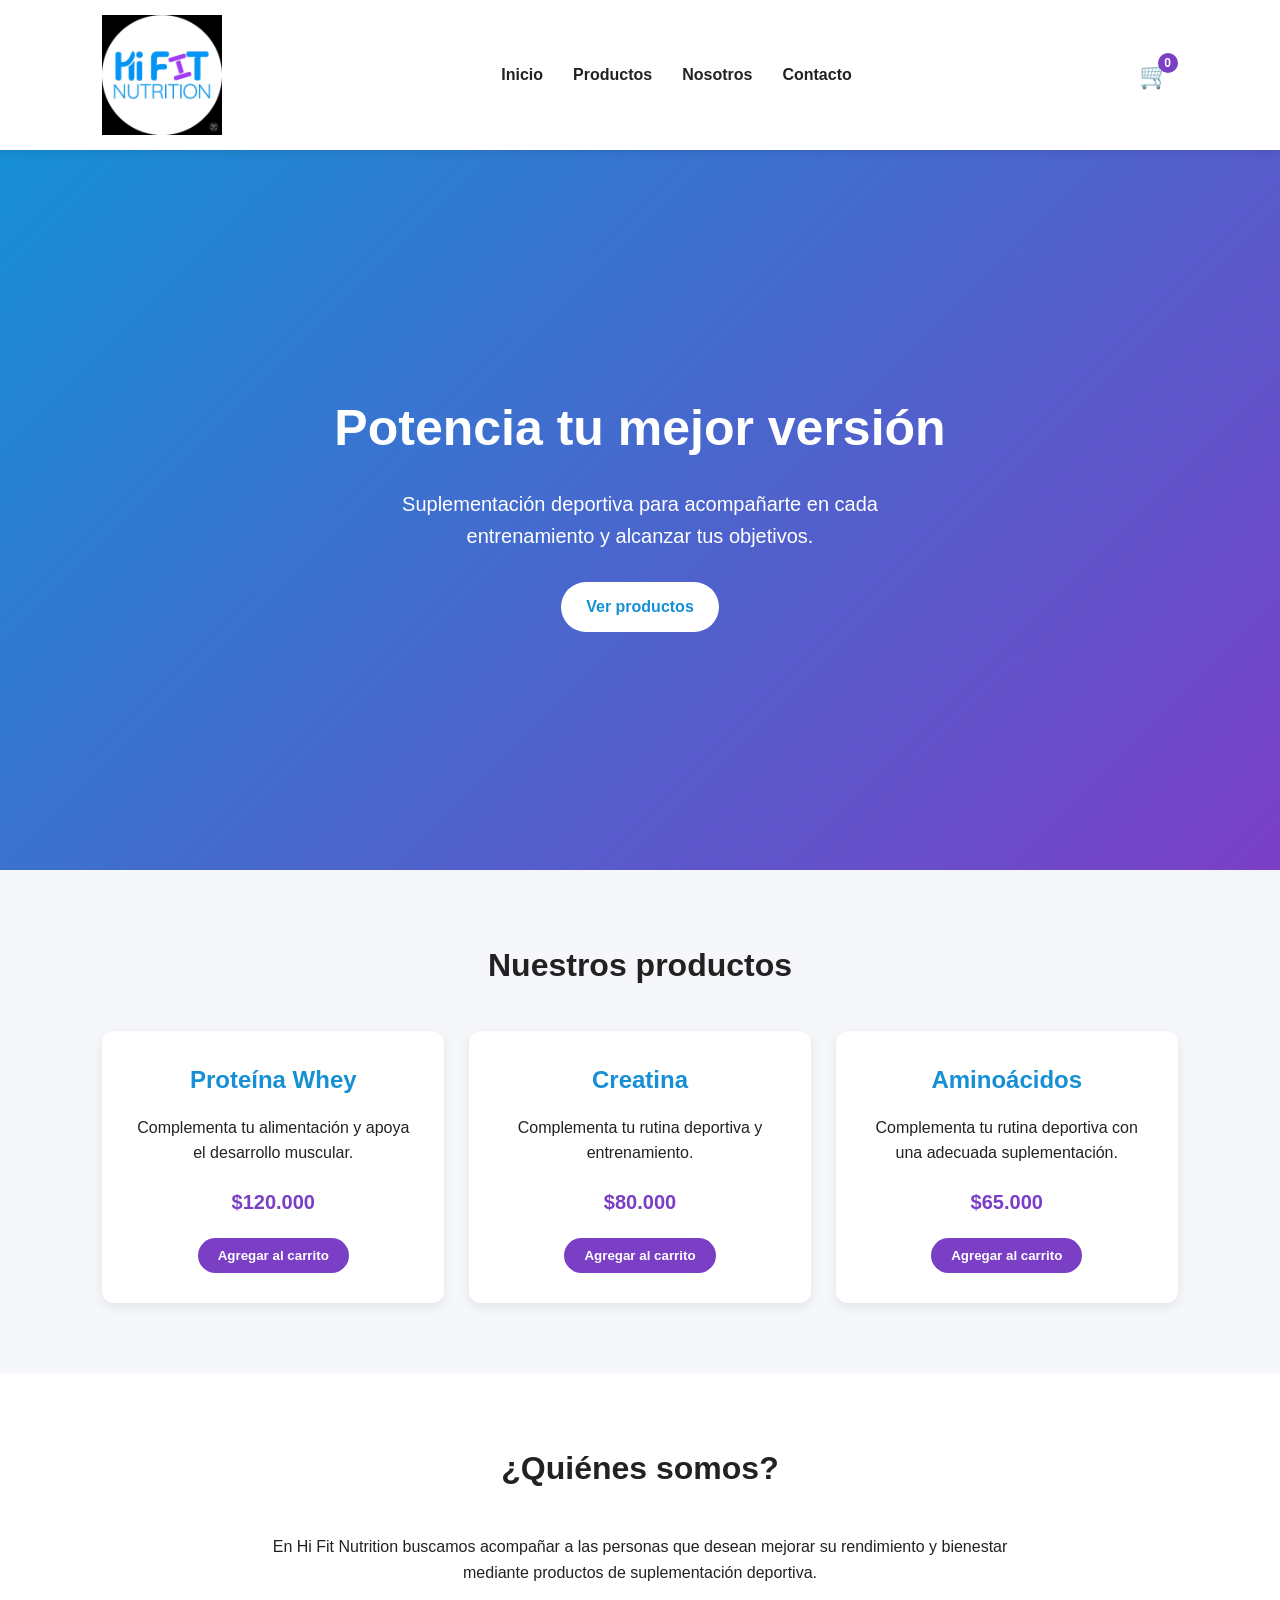
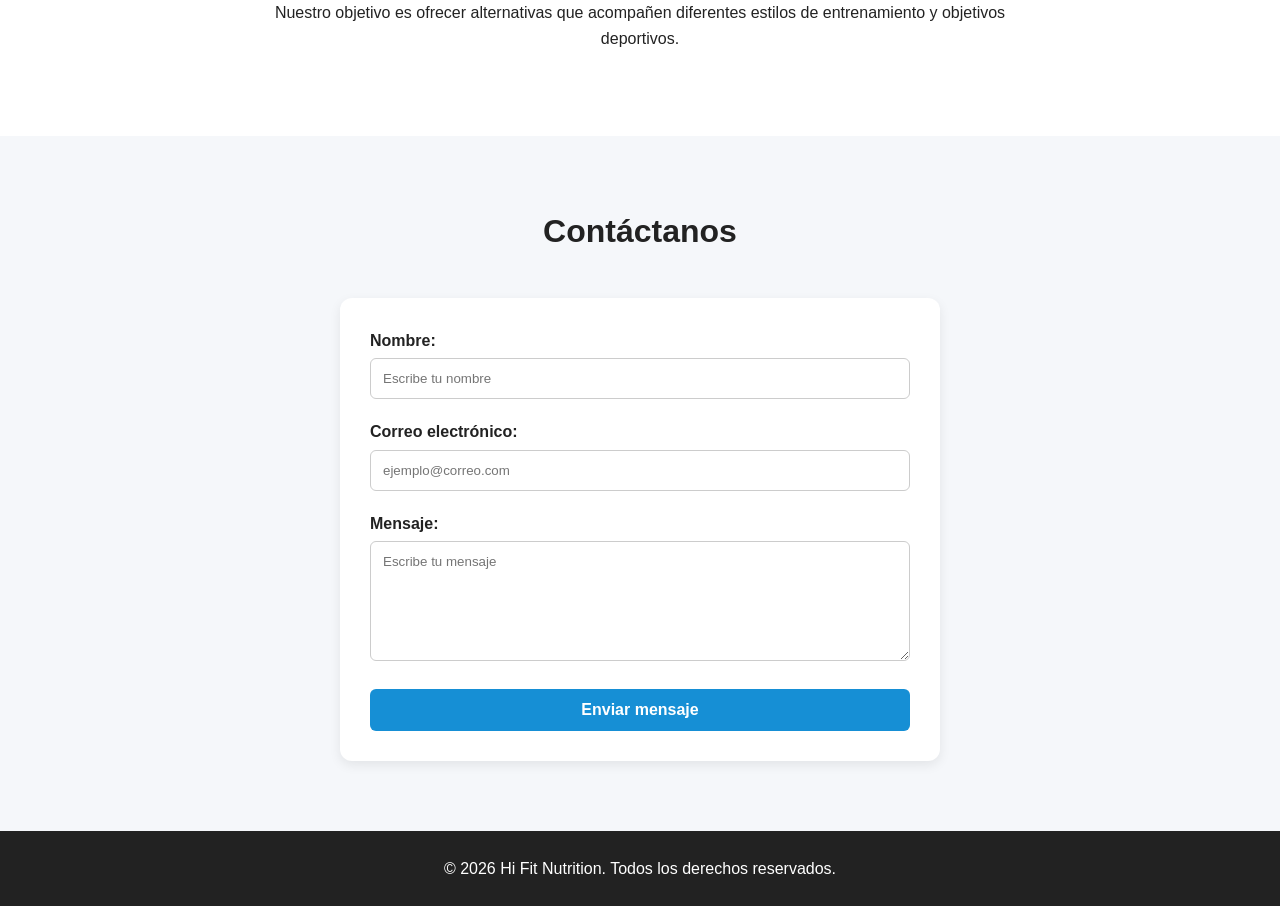
==== index.html @ 832fb580 "Carrito de compras y responsive - Hi Fit Nutrition Se agrega carrito de compras y el responsive para" ====
<!DOCTYPE html>
<html lang="es">

<head>
    <meta charset="UTF-8">
    <meta name="viewport" content="width=device-width, initial-scale=1.0">

    <title>Hi Fit Nutrition</title>

    <link rel="stylesheet" href="style.css">
</head>

<body>

        <header>

            <div class="logo">
                <img src="img/logo.png" alt="Logo de Hi Fit Nutrition">
            </div>


            <button id="menuBoton" class="menu-boton">
                ☰
            </button>


            <nav id="menu">
                <ul>
                    <li><a href="#inicio">Inicio</a></li>
                    <li><a href="#productos">Productos</a></li>
                    <li><a href="#nosotros">Nosotros</a></li>
                    <li><a href="#contacto">Contacto</a></li>
                </ul>
            </nav>


            <!-- Carrito -->

            <div class="carrito-header">

                <button id="botonCarrito" class="boton-carrito">
                    🛒
                    <span id="contadorCarrito">0</span>
                </button>


                <div id="carritoPanel" class="carrito-panel">

                    <h3>🛒 Mi carrito</h3>

                    <div id="listaCarrito">
                        <p>Tu carrito está vacío.</p>
                    </div>


                    <div class="total-carrito">

                        <h4>
                            Total:
                            $<span id="total">0</span>
                        </h4>

                        <button id="vaciarCarrito">
                            Vaciar carrito
                        </button>

                    </div>

                </div>

            </div>

        </header>

    <!-- Contenido principal -->
    <main>

        <!-- Sección principal -->
        <section id="inicio" class="inicio">

            <h1>Potencia tu mejor versión</h1>

            <p>
                Suplementación deportiva para acompañarte
                en cada entrenamiento y alcanzar tus objetivos.
            </p>

            <a href="#productos" class="boton">
                Ver productos
            </a>

        </section>


        <!-- Productos -->
        <section id="productos">

            <h2>Nuestros productos</h2>

            <div class="productos">

                <article class="producto">

                    <h3>Proteína Whey</h3>

                    <p>
                        Complementa tu alimentación y apoya
                        el desarrollo muscular.
                    </p>

                    <p class="precio">$120.000</p>

                    <button
                        class="btn-agregar"
                        data-id="1"
                        data-nombre="Proteína Whey"
                        data-precio="120000">
                        Agregar al carrito
                    </button>

                </article>

 
                <article class="producto">

                    <h3>Creatina</h3>

                    <p>
                        Complementa tu rutina deportiva
                        y entrenamiento.
                    </p>

                    <p class="precio">$80.000</p>

                     <button
                        class="btn-agregar"
                        data-id="2"
                        data-nombre="Creatina"
                        data-precio="80000">
                        Agregar al carrito
                    </button>

                </article>

                <article class="producto">

                    <h3>Aminoácidos</h3>

                    <p>
                        Complementa tu rutina deportiva
                        con una adecuada suplementación.
                    </p>

                    <p class="precio">$65.000</p>

                    <button
                        class="btn-agregar"
                        data-id="3"
                        data-nombre="Aminoácidos"
                        data-precio="65000">
                        Agregar al carrito
                    </button>

                </article>

            </div>

        </section>

        <!-- Sobre nosotros -->
        <section id="nosotros">

            <h2>¿Quiénes somos?</h2>

            <p>
                En Hi Fit Nutrition buscamos acompañar a las personas
                que desean mejorar su rendimiento y bienestar mediante
                productos de suplementación deportiva.
            </p>

            <p>
                Nuestro objetivo es ofrecer alternativas que acompañen
                diferentes estilos de entrenamiento y objetivos deportivos.
            </p>

        </section>


        <!-- Contacto -->
        <section id="contacto">

            <h2>Contáctanos</h2>

            <form id="formulario">

                <div>
                    <label for="nombre">Nombre:</label>
                    <input
                        type="text"
                        id="nombre"
                        name="nombre"
                        placeholder="Escribe tu nombre"
                    >
                </div>


                <div>
                    <label for="correo">Correo electrónico:</label>
                    <input
                        type="email"
                        id="correo"
                        name="correo"
                        placeholder="ejemplo@correo.com"
                    >
                </div>


                <div>
                    <label for="mensaje">Mensaje:</label>
                    <textarea
                        id="mensaje"
                        name="mensaje"
                        placeholder="Escribe tu mensaje"
                    ></textarea>
                </div>


                <button type="submit">
                    Enviar mensaje
                </button>

            </form>

        </section>

    </main>


    <!-- Pie de página -->
    <footer>

        <p>
            &copy; 2026 Hi Fit Nutrition. Todos los derechos reservados.
        </p>

    </footer>


    <script src="js/app.js"></script>

</body>

</html>
---- style.css ----
/* =========================
   ESTILOS GENERALES
   ========================= */

* {
    margin: 0;
    padding: 0;
    box-sizing: border-box;
}

html {
    scroll-behavior: smooth;
}

body {
    font-family: Arial, sans-serif;
    background-color: #f5f7fa;
    color: #222;
    line-height: 1.6;
}


/* =========================
   ENCABEZADO
   ========================= */

header {
    background-color: white;

    display: flex;
    justify-content: space-between;
    align-items: center;

    padding: 15px 8%;

    box-shadow: 0 2px 8px rgba(0, 0, 0, 0.1);

    position: sticky;
    top: 0;

    z-index: 1000;

    gap: 25px;
}


/* =========================
   LOGO
   ========================= */

.logo img {
    width: 120px;
    display: block;
}


/* =========================
   MENÚ DE NAVEGACIÓN
   ========================= */

nav ul {
    display: flex;

    list-style: none;

    gap: 30px;
}

nav a {
    text-decoration: none;

    color: #222;

    font-weight: bold;

    transition: 0.3s;
}

nav a:hover {
    color: #168fd5;
}


/* =========================
   BOTÓN MENÚ RESPONSIVE
   ========================= */

.menu-boton {
    display: none;

    background-color: #168fd5;

    color: white;

    border: none;

    font-size: 24px;

    padding: 8px 12px;

    border-radius: 5px;

    cursor: pointer;
}

.menu-boton:hover {
    background-color: #7b3fc6;
}


/* =========================
   CARRITO EN EL HEADER
   ========================= */

.carrito-header {
    position: relative;
}


/* Botón del carrito */

.boton-carrito {
    background-color: transparent;

    border: none;

    font-size: 25px;

    cursor: pointer;

    position: relative;

    padding: 8px;

    transition: 0.3s;
}

.boton-carrito:hover {
    transform: scale(1.1);
}


/* Contador de productos */

#contadorCarrito {
    position: absolute;

    top: 0;
    right: 0;

    background-color: #7b3fc6;

    color: white;

    font-size: 12px;

    font-weight: bold;

    width: 20px;
    height: 20px;

    display: flex;

    align-items: center;
    justify-content: center;

    border-radius: 50%;
}


/* =========================
   PANEL DEL CARRITO
   ========================= */

.carrito-panel {
    display: none;

    position: absolute;

    top: 50px;

    right: 0;

    width: 350px;

    max-height: 500px;

    overflow-y: auto;

    background-color: white;

    padding: 20px;

    border-radius: 12px;

    box-shadow: 0 5px 20px rgba(0, 0, 0, 0.2);

    z-index: 2000;
}


/* Mostrar carrito */

.carrito-panel.carrito-abierto {
    display: block;
}


/* Título del carrito */

.carrito-panel h3 {
    color: #168fd5;

    margin-bottom: 20px;

    font-size: 22px;
}


/* =========================
   PRODUCTOS DEL CARRITO
   ========================= */

.item-carrito {
    display: flex;

    justify-content: space-between;

    align-items: center;

    gap: 10px;

    padding: 12px 0;

    border-bottom: 1px solid #ddd;
}

.item-carrito span {
    flex: 1;
}


/* =========================
   BOTÓN ELIMINAR
   ========================= */

.btn-eliminar {
    background-color: #e74c3c;

    color: white;

    border: none;

    padding: 6px 10px;

    border-radius: 5px;

    cursor: pointer;
}

.btn-eliminar:hover {
    background-color: #c0392b;
}


/* =========================
   TOTAL DEL CARRITO
   ========================= */

.total-carrito {
    margin-top: 20px;

    border-top: 1px solid #ddd;

    padding-top: 15px;
}

.total-carrito h4 {
    margin-bottom: 15px;

    font-size: 18px;
}


/* =========================
   BOTÓN VACIAR CARRITO
   ========================= */

#vaciarCarrito {
    width: 100%;

    padding: 10px;

    background-color: #7b3fc6;

    color: white;

    border: none;

    border-radius: 6px;

    cursor: pointer;

    font-weight: bold;
}

#vaciarCarrito:hover {
    background-color: #168fd5;
}


/* =========================
   SECCIÓN INICIO
   ========================= */

.inicio {
    min-height: 80vh;

    display: flex;

    flex-direction: column;

    justify-content: center;

    align-items: center;

    text-align: center;

    padding: 60px 20px;

    background: linear-gradient(
        135deg,
        #168fd5,
        #7b3fc6
    );

    color: white;
}

.inicio h1 {
    font-size: 50px;

    margin-bottom: 20px;
}

.inicio p {
    max-width: 600px;

    font-size: 20px;

    margin-bottom: 30px;
}


/* =========================
   BOTÓN PRINCIPAL
   ========================= */

.boton {
    display: inline-block;

    background-color: white;

    color: #168fd5;

    padding: 12px 25px;

    border-radius: 25px;

    text-decoration: none;

    font-weight: bold;

    transition: 0.3s;
}

.boton:hover {
    background-color: #222;

    color: white;
}


/* =========================
   SECCIONES
   ========================= */

section {
    padding: 70px 8%;
}

section h2 {
    text-align: center;

    font-size: 32px;

    margin-bottom: 40px;
}


/* =========================
   PRODUCTOS
   ========================= */

.productos {
    display: grid;

    grid-template-columns: repeat(3, 1fr);

    gap: 25px;
}

.producto {
    background-color: white;

    padding: 30px;

    text-align: center;

    border-radius: 12px;

    box-shadow: 0 4px 12px rgba(0, 0, 0, 0.08);

    transition: 0.3s;
}

.producto:hover {
    transform: translateY(-5px);
}

.producto h3 {
    color: #168fd5;

    font-size: 24px;

    margin-bottom: 15px;
}

.producto p {
    margin-bottom: 20px;
}


/* Precio */

.producto .precio {
    font-size: 20px;

    font-weight: bold;

    color: #7b3fc6;
}


/* Botón de agregar */

.producto button {
    background-color: #7b3fc6;

    color: white;

    border: none;

    padding: 10px 20px;

    border-radius: 20px;

    cursor: pointer;

    font-weight: bold;

    transition: 0.3s;
}

.producto button:hover {
    background-color: #168fd5;
}


/* =========================
   NOSOTROS
   ========================= */

#nosotros {
    background-color: white;

    text-align: center;
}

#nosotros p {
    max-width: 750px;

    margin: 0 auto 15px;
}


/* =========================
   FORMULARIO
   ========================= */

#contacto {
    background-color: #f5f7fa;
}

form {
    max-width: 600px;

    margin: auto;

    background-color: white;

    padding: 30px;

    border-radius: 12px;

    box-shadow: 0 4px 12px rgba(0, 0, 0, 0.08);
}

form div {
    margin-bottom: 20px;
}

label {
    display: block;

    font-weight: bold;

    margin-bottom: 5px;
}

input,
textarea {
    width: 100%;

    padding: 12px;

    border: 1px solid #ccc;

    border-radius: 6px;

    font-family: inherit;
}

textarea {
    height: 120px;

    resize: vertical;
}

form button {
    width: 100%;

    padding: 12px;

    background-color: #168fd5;

    color: white;

    border: none;

    border-radius: 6px;

    cursor: pointer;

    font-size: 16px;

    font-weight: bold;
}

form button:hover {
    background-color: #7b3fc6;
}


/* =========================
   PIE DE PÁGINA
   ========================= */

footer {
    background-color: #222;

    color: white;

    text-align: center;

    padding: 25px;
}


/* =========================
   TABLETS
   ========================= */

@media (max-width: 800px) {

    header {
        padding: 15px 5%;
    }

    nav ul {
        gap: 15px;
    }

    .productos {
        grid-template-columns: 1fr 1fr;
    }

    .inicio h1 {
        font-size: 40px;
    }

}


/* =========================
   CELULARES
   ========================= */

@media (max-width: 600px) {

    /* Header */

    header {
        flex-direction: row;

        flex-wrap: wrap;

        gap: 15px;

        padding: 15px 5%;
    }


    /* Botón menú */

    .menu-boton {
        display: block;
    }


    /* Menú oculto */

    nav {
        display: none;

        width: 100%;
    }


    /* Menú abierto */

    nav.menu-abierto {
        display: block;
    }


    /* Links del menú */

    nav ul {
        flex-direction: column;

        align-items: center;

        gap: 15px;

        padding-top: 15px;
    }


    /* Inicio */

    .inicio {
        min-height: 70vh;
    }

    .inicio h1 {
        font-size: 32px;
    }

    .inicio p {
        font-size: 17px;
    }


    /* Productos */

    .productos {
        grid-template-columns: 1fr;
    }


    /* Espaciado */

    section {
        padding: 50px 5%;
    }


    /* Carrito en celular */

    .carrito-panel {
        position: fixed;

        top: 80px;

        right: 15px;

        width: calc(100% - 30px);

        max-width: 350px;
    }

}
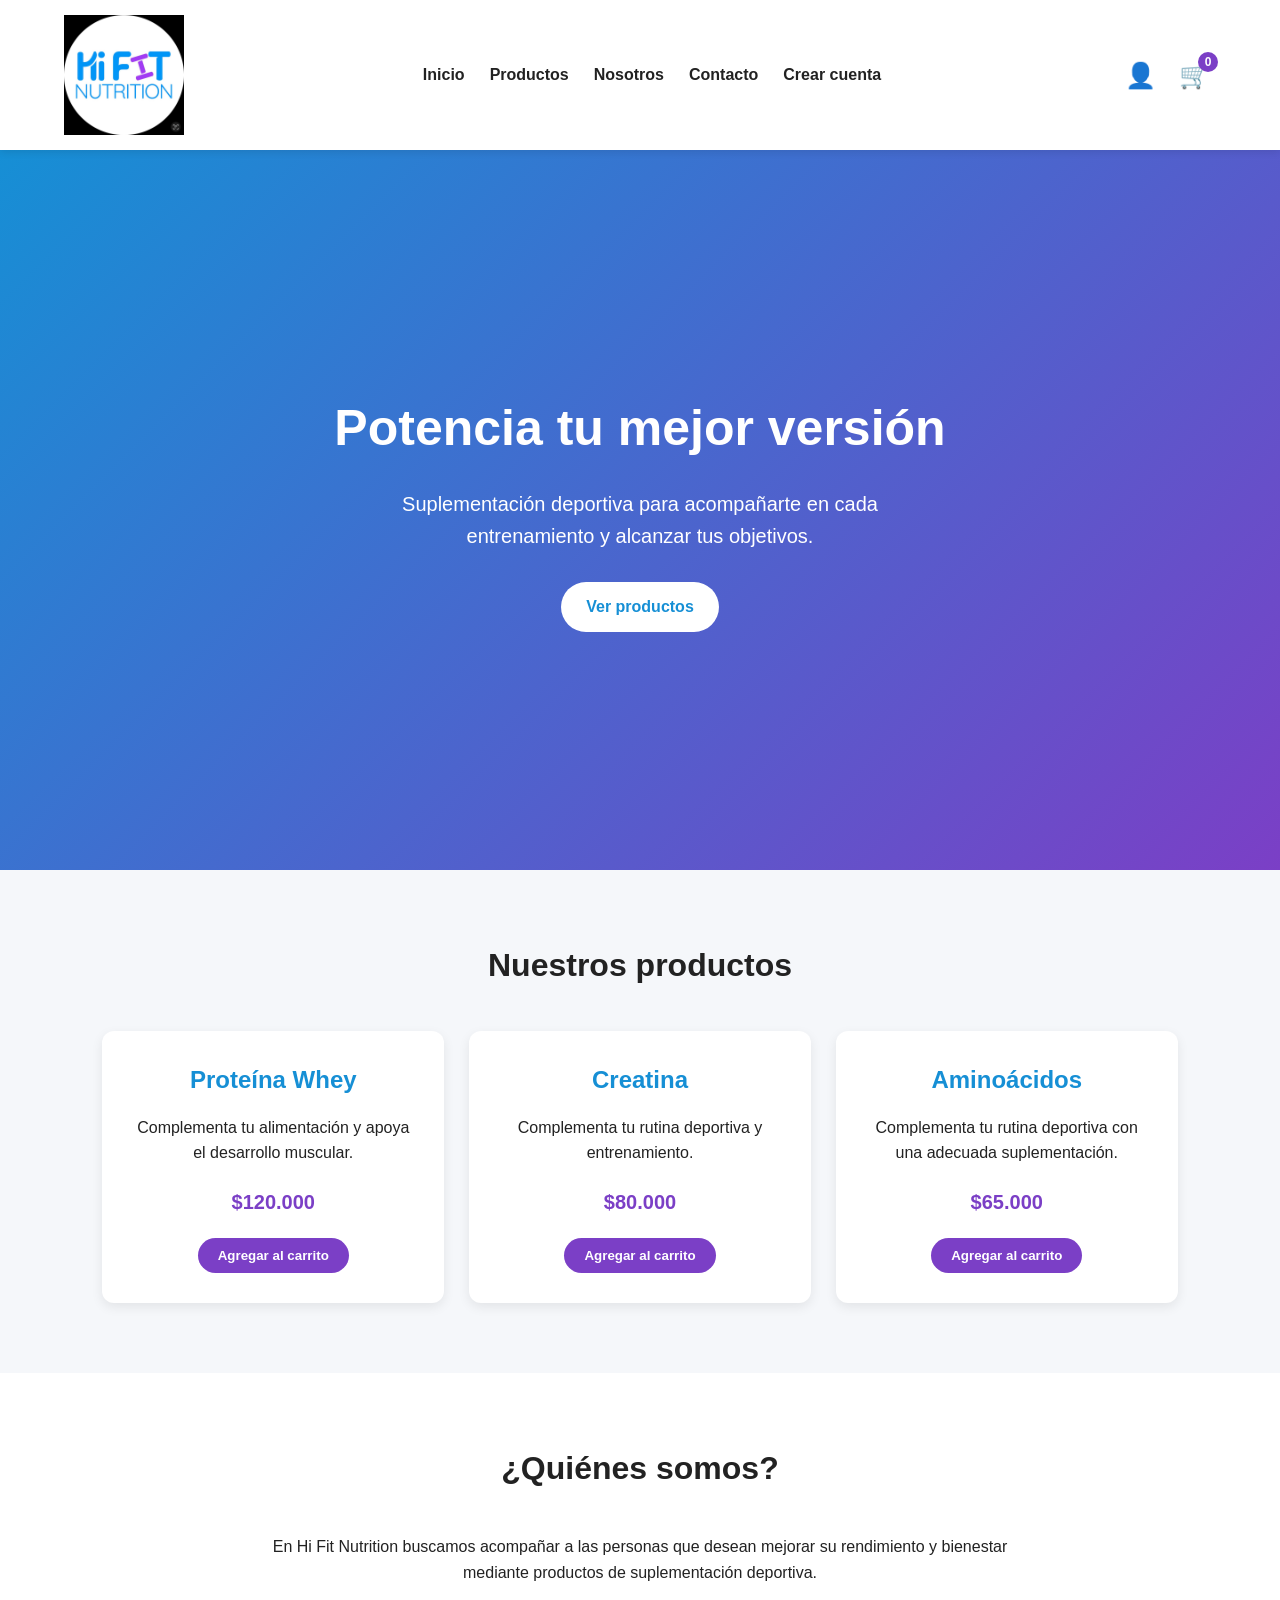
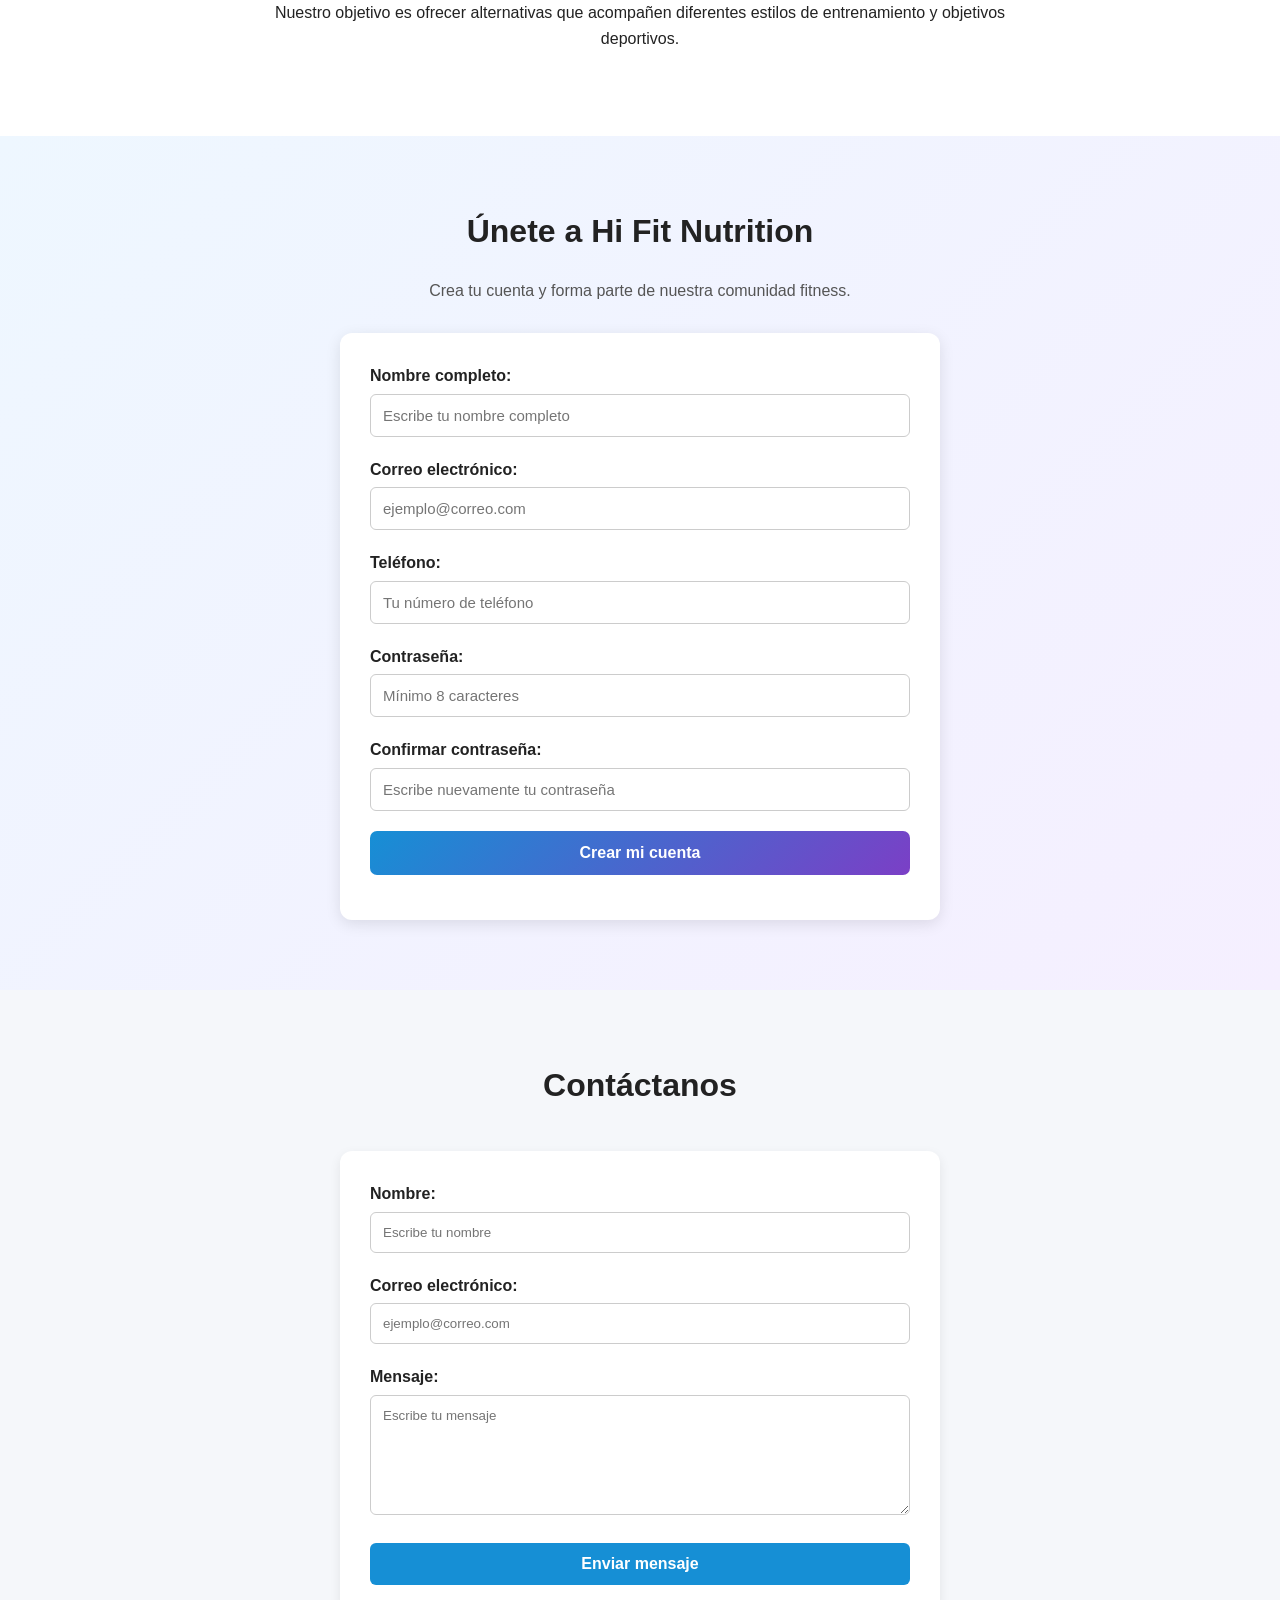
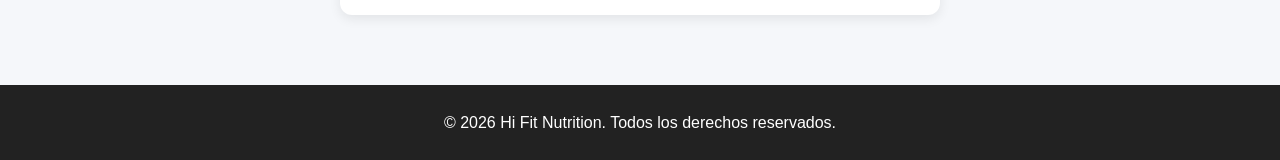
==== commit be611ab0: "Añadimos funcion de Creacion de cuenta básica" ====
--- a/index.html
+++ b/index.html
@@ -1,253 +1,411 @@
-<!DOCTYPE html>
-<html lang="es">
-
-<head>
-    <meta charset="UTF-8">
-    <meta name="viewport" content="width=device-width, initial-scale=1.0">
-
-    <title>Hi Fit Nutrition</title>
-
-    <link rel="stylesheet" href="style.css">
-</head>
-
-<body>
-
-        <header>
-
-            <div class="logo">
-                <img src="img/logo.png" alt="Logo de Hi Fit Nutrition">
-            </div>
-
-
-            <button id="menuBoton" class="menu-boton">
-                ☰
-            </button>
-
-
-            <nav id="menu">
-                <ul>
-                    <li><a href="#inicio">Inicio</a></li>
-                    <li><a href="#productos">Productos</a></li>
-                    <li><a href="#nosotros">Nosotros</a></li>
-                    <li><a href="#contacto">Contacto</a></li>
-                </ul>
-            </nav>
-
-
-            <!-- Carrito -->
-
-            <div class="carrito-header">
-
-                <button id="botonCarrito" class="boton-carrito">
-                    🛒
-                    <span id="contadorCarrito">0</span>
-                </button>
-
-
-                <div id="carritoPanel" class="carrito-panel">
-
-                    <h3>🛒 Mi carrito</h3>
-
-                    <div id="listaCarrito">
-                        <p>Tu carrito está vacío.</p>
-                    </div>
-
-
-                    <div class="total-carrito">
-
-                        <h4>
-                            Total:
-                            $<span id="total">0</span>
-                        </h4>
-
-                        <button id="vaciarCarrito">
-                            Vaciar carrito
-                        </button>
-
-                    </div>
-
-                </div>
-
-            </div>
-
-        </header>
-
-    <!-- Contenido principal -->
-    <main>
-
-        <!-- Sección principal -->
-        <section id="inicio" class="inicio">
-
-            <h1>Potencia tu mejor versión</h1>
-
-            <p>
-                Suplementación deportiva para acompañarte
-                en cada entrenamiento y alcanzar tus objetivos.
-            </p>
-
-            <a href="#productos" class="boton">
-                Ver productos
-            </a>
-
-        </section>
-
-
-        <!-- Productos -->
-        <section id="productos">
-
-            <h2>Nuestros productos</h2>
-
-            <div class="productos">
-
-                <article class="producto">
-
-                    <h3>Proteína Whey</h3>
-
-                    <p>
-                        Complementa tu alimentación y apoya
-                        el desarrollo muscular.
-                    </p>
-
-                    <p class="precio">$120.000</p>
-
-                    <button
-                        class="btn-agregar"
-                        data-id="1"
-                        data-nombre="Proteína Whey"
-                        data-precio="120000">
-                        Agregar al carrito
-                    </button>
-
-                </article>
-
- 
-                <article class="producto">
-
-                    <h3>Creatina</h3>
-
-                    <p>
-                        Complementa tu rutina deportiva
-                        y entrenamiento.
-                    </p>
-
-                    <p class="precio">$80.000</p>
-
-                     <button
-                        class="btn-agregar"
-                        data-id="2"
-                        data-nombre="Creatina"
-                        data-precio="80000">
-                        Agregar al carrito
-                    </button>
-
-                </article>
-
-                <article class="producto">
-
-                    <h3>Aminoácidos</h3>
-
-                    <p>
-                        Complementa tu rutina deportiva
-                        con una adecuada suplementación.
-                    </p>
-
-                    <p class="precio">$65.000</p>
-
-                    <button
-                        class="btn-agregar"
-                        data-id="3"
-                        data-nombre="Aminoácidos"
-                        data-precio="65000">
-                        Agregar al carrito
-                    </button>
-
-                </article>
-
-            </div>
-
-        </section>
-
-        <!-- Sobre nosotros -->
-        <section id="nosotros">
-
-            <h2>¿Quiénes somos?</h2>
-
-            <p>
-                En Hi Fit Nutrition buscamos acompañar a las personas
-                que desean mejorar su rendimiento y bienestar mediante
-                productos de suplementación deportiva.
-            </p>
-
-            <p>
-                Nuestro objetivo es ofrecer alternativas que acompañen
-                diferentes estilos de entrenamiento y objetivos deportivos.
-            </p>
-
-        </section>
-
-
-        <!-- Contacto -->
-        <section id="contacto">
-
-            <h2>Contáctanos</h2>
-
-            <form id="formulario">
-
-                <div>
-                    <label for="nombre">Nombre:</label>
-                    <input
-                        type="text"
-                        id="nombre"
-                        name="nombre"
-                        placeholder="Escribe tu nombre"
-                    >
-                </div>
-
-
-                <div>
-                    <label for="correo">Correo electrónico:</label>
-                    <input
-                        type="email"
-                        id="correo"
-                        name="correo"
-                        placeholder="ejemplo@correo.com"
-                    >
-                </div>
-
-
-                <div>
-                    <label for="mensaje">Mensaje:</label>
-                    <textarea
-                        id="mensaje"
-                        name="mensaje"
-                        placeholder="Escribe tu mensaje"
-                    ></textarea>
-                </div>
-
-
-                <button type="submit">
-                    Enviar mensaje
-                </button>
-
-            </form>
-
-        </section>
-
-    </main>
-
-
-    <!-- Pie de página -->
-    <footer>
-
-        <p>
-            &copy; 2026 Hi Fit Nutrition. Todos los derechos reservados.
-        </p>
-
-    </footer>
-
-
-    <script src="js/app.js"></script>
-
-</body>
-
-</html>+
+<!DOCTYPE html>
+<html lang="es">
+
+<head>
+    <meta charset="UTF-8">
+    <meta name="viewport" content="width=device-width, initial-scale=1.0">
+
+    <title>Hi Fit Nutrition</title>
+
+    <link rel="stylesheet" href="style.css">
+</head>
+
+<body>
+
+    <!-- ENCABEZADO -->
+    <header>
+
+        <!-- LOGO -->
+        <div class="logo">
+            <img src="img/logo.png" alt="Logo de Hi Fit Nutrition">
+        </div>
+
+        <!-- BOTÓN DEL MENÚ RESPONSIVE -->
+        <button
+            id="menuBoton"
+            class="menu-boton"
+            type="button"
+            aria-label="Abrir menú de navegación"
+            aria-controls="menu"
+        >
+            ☰
+        </button>
+
+        <!-- MENÚ DE NAVEGACIÓN -->
+        <nav id="menu">
+            <ul>
+                <li><a href="#inicio">Inicio</a></li>
+                <li><a href="#productos">Productos</a></li>
+                <li><a href="#nosotros">Nosotros</a></li>
+                <li><a href="#contacto">Contacto</a></li>
+                <li><a href="#registro">Crear cuenta</a></li>
+            </ul>
+        </nav>
+
+        <!-- ACCIONES: CUENTA Y CARRITO -->
+        <div class="acciones-header">
+
+            <!-- CUENTA DEL CLIENTE -->
+            <div class="cuenta-header">
+
+                <button
+                    type="button"
+                    id="botonCuenta"
+                    class="boton-cuenta"
+                    aria-label="Abrir menú de cuenta"
+                    aria-expanded="false"
+                    aria-controls="cuentaPanel"
+                >
+                    <span aria-hidden="true">👤</span>
+                </button>
+
+                <!-- PANEL DE CUENTA -->
+                <div id="cuentaPanel" class="cuenta-panel">
+
+                    <h3>Mi cuenta</h3>
+
+                    <a href="#registro" id="enlaceCrearCuenta">
+                        Crear cuenta
+                    </a>
+
+                    <button type="button" id="enlaceMiCuenta">
+                        Ver mis datos
+                    </button>
+
+                    <div
+                        id="datosCuenta"
+                        class="datos-cuenta"
+                        hidden
+                    ></div>
+
+                </div>
+
+            </div>
+
+            <!-- CARRITO DE COMPRAS -->
+            <div class="carrito-header">
+
+                <button
+                    id="botonCarrito"
+                    class="boton-carrito"
+                    type="button"
+                    aria-label="Abrir carrito de compras"
+                >
+                    🛒
+                    <span id="contadorCarrito">0</span>
+                </button>
+
+                <!-- PANEL DEL CARRITO -->
+                <div id="carritoPanel" class="carrito-panel">
+
+                    <h3>🛒 Mi carrito</h3>
+
+                    <div id="listaCarrito">
+                        <p>Tu carrito está vacío.</p>
+                    </div>
+
+                    <div class="total-carrito">
+
+                        <h4>
+                            Total:
+                            $<span id="total">0</span>
+                        </h4>
+
+                        <button id="vaciarCarrito" type="button">
+                            Vaciar carrito
+                        </button>
+
+                    </div>
+
+                </div>
+
+            </div>
+
+        </div>
+
+    </header>
+
+    <!-- CONTENIDO PRINCIPAL -->
+    <main>
+
+        <!-- INICIO -->
+        <section id="inicio" class="inicio">
+
+            <h1>Potencia tu mejor versión</h1>
+
+            <p>
+                Suplementación deportiva para acompañarte
+                en cada entrenamiento y alcanzar tus objetivos.
+            </p>
+
+            <a href="#productos" class="boton">
+                Ver productos
+            </a>
+
+        </section>
+
+        <!-- PRODUCTOS -->
+        <section id="productos">
+
+            <h2>Nuestros productos</h2>
+
+            <div class="productos">
+
+                <!-- PRODUCTO 1 -->
+                <article class="producto">
+
+                    <h3>Proteína Whey</h3>
+
+                    <p>
+                        Complementa tu alimentación y apoya
+                        el desarrollo muscular.
+                    </p>
+
+                    <p class="precio">$120.000</p>
+
+                    <button
+                        class="btn-agregar"
+                        data-id="1"
+                        data-nombre="Proteína Whey"
+                        data-precio="120000"
+                        type="button"
+                    >
+                        Agregar al carrito
+                    </button>
+
+                </article>
+
+                <!-- PRODUCTO 2 -->
+                <article class="producto">
+
+                    <h3>Creatina</h3>
+
+                    <p>
+                        Complementa tu rutina deportiva
+                        y entrenamiento.
+                    </p>
+
+                    <p class="precio">$80.000</p>
+
+                    <button
+                        class="btn-agregar"
+                        data-id="2"
+                        data-nombre="Creatina"
+                        data-precio="80000"
+                        type="button"
+                    >
+                        Agregar al carrito
+                    </button>
+
+                </article>
+
+                <!-- PRODUCTO 3 -->
+                <article class="producto">
+
+                    <h3>Aminoácidos</h3>
+
+                    <p>
+                        Complementa tu rutina deportiva
+                        con una adecuada suplementación.
+                    </p>
+
+                    <p class="precio">$65.000</p>
+
+                    <button
+                        class="btn-agregar"
+                        data-id="3"
+                        data-nombre="Aminoácidos"
+                        data-precio="65000"
+                        type="button"
+                    >
+                        Agregar al carrito
+                    </button>
+
+                </article>
+
+            </div>
+
+        </section>
+
+        <!-- SOBRE NOSOTROS -->
+        <section id="nosotros">
+
+            <h2>¿Quiénes somos?</h2>
+
+            <p>
+                En Hi Fit Nutrition buscamos acompañar a las personas
+                que desean mejorar su rendimiento y bienestar mediante
+                productos de suplementación deportiva.
+            </p>
+
+            <p>
+                Nuestro objetivo es ofrecer alternativas que acompañen
+                diferentes estilos de entrenamiento y objetivos deportivos.
+            </p>
+
+        </section>
+
+        <!-- REGISTRO DE CLIENTES -->
+        <section id="registro">
+
+            <h2>Únete a Hi Fit Nutrition</h2>
+
+            <p class="texto-registro">
+                Crea tu cuenta y forma parte de nuestra comunidad fitness.
+            </p>
+
+            <form id="formularioRegistro">
+
+                <div>
+                    <label for="nombreRegistro">Nombre completo:</label>
+
+                    <input
+                        type="text"
+                        id="nombreRegistro"
+                        name="nombreRegistro"
+                        placeholder="Escribe tu nombre completo"
+                        required
+                        minlength="3"
+                        autocomplete="name"
+                    >
+                </div>
+
+                <div>
+                    <label for="correoRegistro">Correo electrónico:</label>
+
+                    <input
+                        type="email"
+                        id="correoRegistro"
+                        name="correoRegistro"
+                        placeholder="ejemplo@correo.com"
+                        required
+                        autocomplete="email"
+                    >
+                </div>
+
+                <div>
+                    <label for="telefonoRegistro">Teléfono:</label>
+
+                    <input
+                        type="tel"
+                        id="telefonoRegistro"
+                        name="telefonoRegistro"
+                        placeholder="Tu número de teléfono"
+                        required
+                        minlength="7"
+                        maxlength="15"
+                        pattern="[0-9+() -]{7,15}"
+                        autocomplete="tel"
+                    >
+                </div>
+
+                <div>
+                    <label for="passwordRegistro">Contraseña:</label>
+
+                    <input
+                        type="password"
+                        id="passwordRegistro"
+                        name="passwordRegistro"
+                        placeholder="Mínimo 8 caracteres"
+                        required
+                        minlength="8"
+                        autocomplete="new-password"
+                    >
+                </div>
+
+                <div>
+                    <label for="confirmacionRegistro">
+                        Confirmar contraseña:
+                    </label>
+
+                    <input
+                        type="password"
+                        id="confirmacionRegistro"
+                        name="confirmacionRegistro"
+                        placeholder="Escribe nuevamente tu contraseña"
+                        required
+                        minlength="8"
+                        autocomplete="new-password"
+                    >
+                </div>
+
+                <button type="submit">
+                    Crear mi cuenta
+                </button>
+
+                <p
+                    id="mensajeRegistro"
+                    class="mensaje-registro"
+                    role="status"
+                    aria-live="polite"
+                ></p>
+
+            </form>
+
+        </section>
+
+        <!-- CONTACTO -->
+        <section id="contacto">
+
+            <h2>Contáctanos</h2>
+
+            <form id="formulario">
+
+                <div>
+                    <label for="nombre">Nombre:</label>
+
+                    <input
+                        type="text"
+                        id="nombre"
+                        name="nombre"
+                        placeholder="Escribe tu nombre"
+                    >
+                </div>
+
+                <div>
+                    <label for="correo">Correo electrónico:</label>
+
+                    <input
+                        type="email"
+                        id="correo"
+                        name="correo"
+                        placeholder="ejemplo@correo.com"
+                    >
+                </div>
+
+                <div>
+                    <label for="mensaje">Mensaje:</label>
+
+                    <textarea
+                        id="mensaje"
+                        name="mensaje"
+                        placeholder="Escribe tu mensaje"
+                    ></textarea>
+                </div>
+
+                <button type="submit">
+                    Enviar mensaje
+                </button>
+
+            </form>
+
+        </section>
+
+    </main>
+
+    <!-- PIE DE PÁGINA -->
+    <footer>
+
+        <p>
+            &copy; 2026 Hi Fit Nutrition. Todos los derechos reservados.
+        </p>
+
+    </footer>
+
+    <!-- JAVASCRIPT -->
+    <script src="js/app.js"></script>
+
+</body>
+
+</html>
--- a/style.css
+++ b/style.css
@@ -1,713 +1,801 @@
-/* =========================
-   ESTILOS GENERALES
-   ========================= */
-
-* {
-    margin: 0;
-    padding: 0;
-    box-sizing: border-box;
-}
-
-html {
-    scroll-behavior: smooth;
-}
-
-body {
-    font-family: Arial, sans-serif;
-    background-color: #f5f7fa;
-    color: #222;
-    line-height: 1.6;
-}
-
-
-/* =========================
-   ENCABEZADO
-   ========================= */
-
-header {
-    background-color: white;
-
-    display: flex;
-    justify-content: space-between;
-    align-items: center;
-
-    padding: 15px 8%;
-
-    box-shadow: 0 2px 8px rgba(0, 0, 0, 0.1);
-
-    position: sticky;
-    top: 0;
-
-    z-index: 1000;
-
-    gap: 25px;
-}
-
-
-/* =========================
-   LOGO
-   ========================= */
-
-.logo img {
-    width: 120px;
-    display: block;
-}
-
-
-/* =========================
-   MENÚ DE NAVEGACIÓN
-   ========================= */
-
-nav ul {
-    display: flex;
-
-    list-style: none;
-
-    gap: 30px;
-}
-
-nav a {
-    text-decoration: none;
-
-    color: #222;
-
-    font-weight: bold;
-
-    transition: 0.3s;
-}
-
-nav a:hover {
-    color: #168fd5;
-}
-
-
-/* =========================
-   BOTÓN MENÚ RESPONSIVE
-   ========================= */
-
-.menu-boton {
-    display: none;
-
-    background-color: #168fd5;
-
-    color: white;
-
-    border: none;
-
-    font-size: 24px;
-
-    padding: 8px 12px;
-
-    border-radius: 5px;
-
-    cursor: pointer;
-}
-
-.menu-boton:hover {
-    background-color: #7b3fc6;
-}
-
-
-/* =========================
-   CARRITO EN EL HEADER
-   ========================= */
-
-.carrito-header {
-    position: relative;
-}
-
-
-/* Botón del carrito */
-
-.boton-carrito {
-    background-color: transparent;
-
-    border: none;
-
-    font-size: 25px;
-
-    cursor: pointer;
-
-    position: relative;
-
-    padding: 8px;
-
-    transition: 0.3s;
-}
-
-.boton-carrito:hover {
-    transform: scale(1.1);
-}
-
-
-/* Contador de productos */
-
-#contadorCarrito {
-    position: absolute;
-
-    top: 0;
-    right: 0;
-
-    background-color: #7b3fc6;
-
-    color: white;
-
-    font-size: 12px;
-
-    font-weight: bold;
-
-    width: 20px;
-    height: 20px;
-
-    display: flex;
-
-    align-items: center;
-    justify-content: center;
-
-    border-radius: 50%;
-}
-
-
-/* =========================
-   PANEL DEL CARRITO
-   ========================= */
-
-.carrito-panel {
-    display: none;
-
-    position: absolute;
-
-    top: 50px;
-
-    right: 0;
-
-    width: 350px;
-
-    max-height: 500px;
-
-    overflow-y: auto;
-
-    background-color: white;
-
-    padding: 20px;
-
-    border-radius: 12px;
-
-    box-shadow: 0 5px 20px rgba(0, 0, 0, 0.2);
-
-    z-index: 2000;
-}
-
-
-/* Mostrar carrito */
-
-.carrito-panel.carrito-abierto {
-    display: block;
-}
-
-
-/* Título del carrito */
-
-.carrito-panel h3 {
-    color: #168fd5;
-
-    margin-bottom: 20px;
-
-    font-size: 22px;
-}
-
-
-/* =========================
-   PRODUCTOS DEL CARRITO
-   ========================= */
-
-.item-carrito {
-    display: flex;
-
-    justify-content: space-between;
-
-    align-items: center;
-
-    gap: 10px;
-
-    padding: 12px 0;
-
-    border-bottom: 1px solid #ddd;
-}
-
-.item-carrito span {
-    flex: 1;
-}
-
-
-/* =========================
-   BOTÓN ELIMINAR
-   ========================= */
-
-.btn-eliminar {
-    background-color: #e74c3c;
-
-    color: white;
-
-    border: none;
-
-    padding: 6px 10px;
-
-    border-radius: 5px;
-
-    cursor: pointer;
-}
-
-.btn-eliminar:hover {
-    background-color: #c0392b;
-}
-
-
-/* =========================
-   TOTAL DEL CARRITO
-   ========================= */
-
-.total-carrito {
-    margin-top: 20px;
-
-    border-top: 1px solid #ddd;
-
-    padding-top: 15px;
-}
-
-.total-carrito h4 {
-    margin-bottom: 15px;
-
-    font-size: 18px;
-}
-
-
-/* =========================
-   BOTÓN VACIAR CARRITO
-   ========================= */
-
-#vaciarCarrito {
-    width: 100%;
-
-    padding: 10px;
-
-    background-color: #7b3fc6;
-
-    color: white;
-
-    border: none;
-
-    border-radius: 6px;
-
-    cursor: pointer;
-
-    font-weight: bold;
-}
-
-#vaciarCarrito:hover {
-    background-color: #168fd5;
-}
-
-
-/* =========================
-   SECCIÓN INICIO
-   ========================= */
-
-.inicio {
-    min-height: 80vh;
-
-    display: flex;
-
-    flex-direction: column;
-
-    justify-content: center;
-
-    align-items: center;
-
-    text-align: center;
-
-    padding: 60px 20px;
-
-    background: linear-gradient(
-        135deg,
-        #168fd5,
-        #7b3fc6
-    );
-
-    color: white;
-}
-
-.inicio h1 {
-    font-size: 50px;
-
-    margin-bottom: 20px;
-}
-
-.inicio p {
-    max-width: 600px;
-
-    font-size: 20px;
-
-    margin-bottom: 30px;
-}
-
-
-/* =========================
-   BOTÓN PRINCIPAL
-   ========================= */
-
-.boton {
-    display: inline-block;
-
-    background-color: white;
-
-    color: #168fd5;
-
-    padding: 12px 25px;
-
-    border-radius: 25px;
-
-    text-decoration: none;
-
-    font-weight: bold;
-
-    transition: 0.3s;
-}
-
-.boton:hover {
-    background-color: #222;
-
-    color: white;
-}
-
-
-/* =========================
-   SECCIONES
-   ========================= */
-
-section {
-    padding: 70px 8%;
-}
-
-section h2 {
-    text-align: center;
-
-    font-size: 32px;
-
-    margin-bottom: 40px;
-}
-
-
-/* =========================
-   PRODUCTOS
-   ========================= */
-
-.productos {
-    display: grid;
-
-    grid-template-columns: repeat(3, 1fr);
-
-    gap: 25px;
-}
-
-.producto {
-    background-color: white;
-
-    padding: 30px;
-
-    text-align: center;
-
-    border-radius: 12px;
-
-    box-shadow: 0 4px 12px rgba(0, 0, 0, 0.08);
-
-    transition: 0.3s;
-}
-
-.producto:hover {
-    transform: translateY(-5px);
-}
-
-.producto h3 {
-    color: #168fd5;
-
-    font-size: 24px;
-
-    margin-bottom: 15px;
-}
-
-.producto p {
-    margin-bottom: 20px;
-}
-
-
-/* Precio */
-
-.producto .precio {
-    font-size: 20px;
-
-    font-weight: bold;
-
-    color: #7b3fc6;
-}
-
-
-/* Botón de agregar */
-
-.producto button {
-    background-color: #7b3fc6;
-
-    color: white;
-
-    border: none;
-
-    padding: 10px 20px;
-
-    border-radius: 20px;
-
-    cursor: pointer;
-
-    font-weight: bold;
-
-    transition: 0.3s;
-}
-
-.producto button:hover {
-    background-color: #168fd5;
-}
-
-
-/* =========================
-   NOSOTROS
-   ========================= */
-
-#nosotros {
-    background-color: white;
-
-    text-align: center;
-}
-
-#nosotros p {
-    max-width: 750px;
-
-    margin: 0 auto 15px;
-}
-
-
-/* =========================
-   FORMULARIO
-   ========================= */
-
-#contacto {
-    background-color: #f5f7fa;
-}
-
-form {
-    max-width: 600px;
-
-    margin: auto;
-
-    background-color: white;
-
-    padding: 30px;
-
-    border-radius: 12px;
-
-    box-shadow: 0 4px 12px rgba(0, 0, 0, 0.08);
-}
-
-form div {
-    margin-bottom: 20px;
-}
-
-label {
-    display: block;
-
-    font-weight: bold;
-
-    margin-bottom: 5px;
-}
-
-input,
-textarea {
-    width: 100%;
-
-    padding: 12px;
-
-    border: 1px solid #ccc;
-
-    border-radius: 6px;
-
-    font-family: inherit;
-}
-
-textarea {
-    height: 120px;
-
-    resize: vertical;
-}
-
-form button {
-    width: 100%;
-
-    padding: 12px;
-
-    background-color: #168fd5;
-
-    color: white;
-
-    border: none;
-
-    border-radius: 6px;
-
-    cursor: pointer;
-
-    font-size: 16px;
-
-    font-weight: bold;
-}
-
-form button:hover {
-    background-color: #7b3fc6;
-}
-
-
-/* =========================
-   PIE DE PÁGINA
-   ========================= */
-
-footer {
-    background-color: #222;
-
-    color: white;
-
-    text-align: center;
-
-    padding: 25px;
-}
-
-
-/* =========================
-   TABLETS
-   ========================= */
-
-@media (max-width: 800px) {
-
-    header {
-        padding: 15px 5%;
-    }
-
-    nav ul {
-        gap: 15px;
-    }
-
-    .productos {
-        grid-template-columns: 1fr 1fr;
-    }
-
-    .inicio h1 {
-        font-size: 40px;
-    }
-
-}
-
-
-/* =========================
-   CELULARES
-   ========================= */
-
-@media (max-width: 600px) {
-
-    /* Header */
-
-    header {
-        flex-direction: row;
-
-        flex-wrap: wrap;
-
-        gap: 15px;
-
-        padding: 15px 5%;
-    }
-
-
-    /* Botón menú */
-
-    .menu-boton {
-        display: block;
-    }
-
-
-    /* Menú oculto */
-
-    nav {
-        display: none;
-
-        width: 100%;
-    }
-
-
-    /* Menú abierto */
-
-    nav.menu-abierto {
-        display: block;
-    }
-
-
-    /* Links del menú */
-
-    nav ul {
-        flex-direction: column;
-
-        align-items: center;
-
-        gap: 15px;
-
-        padding-top: 15px;
-    }
-
-
-    /* Inicio */
-
-    .inicio {
-        min-height: 70vh;
-    }
-
-    .inicio h1 {
-        font-size: 32px;
-    }
-
-    .inicio p {
-        font-size: 17px;
-    }
-
-
-    /* Productos */
-
-    .productos {
-        grid-template-columns: 1fr;
-    }
-
-
-    /* Espaciado */
-
-    section {
-        padding: 50px 5%;
-    }
-
-
-    /* Carrito en celular */
-
-    .carrito-panel {
-        position: fixed;
-
-        top: 80px;
-
-        right: 15px;
-
-        width: calc(100% - 30px);
-
-        max-width: 350px;
-    }
-
-}+
+/* =========================
+   HI FIT NUTRITION
+   ESTILOS GENERALES
+   ========================= */
+
+* {
+    margin: 0;
+    padding: 0;
+    box-sizing: border-box;
+}
+
+html {
+    scroll-behavior: smooth;
+    scroll-padding-top: 100px;
+}
+
+body {
+    font-family: Arial, sans-serif;
+    background-color: #f5f7fa;
+    color: #222;
+    line-height: 1.6;
+}
+
+
+/* =========================
+   ENCABEZADO
+   ========================= */
+
+header {
+    background-color: white;
+    display: flex;
+    justify-content: space-between;
+    align-items: center;
+    padding: 15px 5%;
+    box-shadow: 0 2px 8px rgba(0, 0, 0, 0.1);
+    position: sticky;
+    top: 0;
+    z-index: 1000;
+    gap: 25px;
+}
+
+
+/* =========================
+   LOGO
+   ========================= */
+
+.logo img {
+    width: 120px;
+    max-width: 100%;
+    display: block;
+}
+
+
+/* =========================
+   MENÚ DE NAVEGACIÓN
+   ========================= */
+
+nav ul {
+    display: flex;
+    align-items: center;
+    list-style: none;
+    gap: 25px;
+}
+
+nav a {
+    text-decoration: none;
+    color: #222;
+    font-weight: bold;
+    transition: color 0.3s;
+}
+
+nav a:hover {
+    color: #168fd5;
+}
+
+
+/* =========================
+   BOTÓN DEL MENÚ RESPONSIVE
+   ========================= */
+
+.menu-boton {
+    display: none;
+    background-color: #168fd5;
+    color: white;
+    border: none;
+    font-size: 24px;
+    padding: 8px 12px;
+    border-radius: 5px;
+    cursor: pointer;
+}
+
+.menu-boton:hover {
+    background-color: #7b3fc6;
+}
+
+
+/* =========================
+   ACCIONES DEL ENCABEZADO
+   CUENTA + CARRITO
+   ========================= */
+
+.acciones-header {
+    display: flex;
+    align-items: center;
+    justify-content: flex-end;
+    gap: 12px;
+    flex-shrink: 0;
+}
+
+.cuenta-header,
+.carrito-header {
+    position: relative;
+    flex-shrink: 0;
+}
+
+
+/* =========================
+   BOTÓN DE CUENTA
+   ========================= */
+
+.boton-cuenta {
+    display: flex;
+    align-items: center;
+    justify-content: center;
+    width: 42px;
+    height: 42px;
+    background-color: transparent;
+    border: none;
+    border-radius: 8px;
+    font-size: 25px;
+    cursor: pointer;
+    transition: background-color 0.3s, transform 0.3s;
+}
+
+.boton-cuenta:hover {
+    background-color: #f0e8fc;
+    transform: scale(1.05);
+}
+
+
+/* =========================
+   PANEL DE CUENTA
+   ========================= */
+
+.cuenta-panel {
+    display: none;
+    position: absolute;
+    top: 52px;
+    right: 0;
+    width: 270px;
+    max-height: 70vh;
+    overflow-y: auto;
+    padding: 20px;
+    background-color: white;
+    border-radius: 12px;
+    box-shadow: 0 5px 20px rgba(0, 0, 0, 0.18);
+    z-index: 2001;
+}
+
+.cuenta-panel.cuenta-abierta {
+    display: block;
+}
+
+.cuenta-panel h3 {
+    color: #168fd5;
+    font-size: 22px;
+    margin-bottom: 15px;
+}
+
+.cuenta-panel a,
+.cuenta-panel button {
+    display: block;
+    width: 100%;
+    padding: 10px 12px;
+    margin-bottom: 8px;
+    border: none;
+    border-radius: 6px;
+    text-align: left;
+    text-decoration: none;
+    font-family: inherit;
+    font-size: 15px;
+    cursor: pointer;
+    transition: background-color 0.3s;
+}
+
+.cuenta-panel a {
+    background-color: #168fd5;
+    color: white;
+}
+
+.cuenta-panel a:hover {
+    background-color: #1176b3;
+}
+
+.cuenta-panel button {
+    background-color: #7b3fc6;
+    color: white;
+}
+
+.cuenta-panel button:hover {
+    background-color: #632fa6;
+}
+
+.datos-cuenta {
+    margin-top: 12px;
+    padding-top: 12px;
+    border-top: 1px solid #ddd;
+    overflow-wrap: anywhere;
+}
+
+.datos-cuenta p {
+    margin-bottom: 8px;
+    font-size: 14px;
+}
+
+
+/* =========================
+   BOTÓN DEL CARRITO
+   ========================= */
+
+.boton-carrito {
+    display: flex;
+    align-items: center;
+    justify-content: center;
+    width: 42px;
+    height: 42px;
+    position: relative;
+    padding: 8px;
+    background-color: transparent;
+    border: none;
+    border-radius: 8px;
+    font-size: 25px;
+    cursor: pointer;
+    transition: background-color 0.3s, transform 0.3s;
+}
+
+.boton-carrito:hover {
+    background-color: #f0e8fc;
+    transform: scale(1.05);
+}
+
+
+/* Contador de productos */
+
+#contadorCarrito {
+    position: absolute;
+    top: -2px;
+    right: -2px;
+    background-color: #7b3fc6;
+    color: white;
+    font-size: 12px;
+    font-weight: bold;
+    width: 20px;
+    height: 20px;
+    display: flex;
+    align-items: center;
+    justify-content: center;
+    border-radius: 50%;
+}
+
+
+/* =========================
+   PANEL DEL CARRITO
+   ========================= */
+
+.carrito-panel {
+    display: none;
+    position: absolute;
+    top: 52px;
+    right: 0;
+    width: 350px;
+    max-height: 70vh;
+    overflow-y: auto;
+    background-color: white;
+    padding: 20px;
+    border-radius: 12px;
+    box-shadow: 0 5px 20px rgba(0, 0, 0, 0.2);
+    z-index: 2000;
+}
+
+.carrito-panel.carrito-abierto {
+    display: block;
+}
+
+.carrito-panel h3 {
+    color: #168fd5;
+    margin-bottom: 20px;
+    font-size: 22px;
+}
+
+
+/* =========================
+   PRODUCTOS DENTRO DEL CARRITO
+   ========================= */
+
+.item-carrito {
+    display: flex;
+    justify-content: space-between;
+    align-items: center;
+    gap: 10px;
+    padding: 12px 0;
+    border-bottom: 1px solid #ddd;
+}
+
+.item-carrito span {
+    flex: 1;
+    overflow-wrap: anywhere;
+}
+
+
+/* Botón eliminar */
+
+.btn-eliminar {
+    flex-shrink: 0;
+    background-color: #e74c3c;
+    color: white;
+    border: none;
+    padding: 6px 10px;
+    border-radius: 5px;
+    cursor: pointer;
+}
+
+.btn-eliminar:hover {
+    background-color: #c0392b;
+}
+
+
+/* Total del carrito */
+
+.total-carrito {
+    margin-top: 20px;
+    border-top: 1px solid #ddd;
+    padding-top: 15px;
+}
+
+.total-carrito h4 {
+    margin-bottom: 15px;
+    font-size: 18px;
+}
+
+
+/* Botón vaciar carrito */
+
+#vaciarCarrito {
+    width: 100%;
+    padding: 10px;
+    background-color: #7b3fc6;
+    color: white;
+    border: none;
+    border-radius: 6px;
+    cursor: pointer;
+    font-weight: bold;
+}
+
+#vaciarCarrito:hover {
+    background-color: #168fd5;
+}
+
+
+/* =========================
+   SECCIÓN INICIO
+   ========================= */
+
+.inicio {
+    min-height: 80vh;
+    display: flex;
+    flex-direction: column;
+    justify-content: center;
+    align-items: center;
+    text-align: center;
+    padding: 60px 20px;
+    background: linear-gradient(135deg, #168fd5, #7b3fc6);
+    color: white;
+}
+
+.inicio h1 {
+    font-size: 50px;
+    margin-bottom: 20px;
+}
+
+.inicio p {
+    max-width: 600px;
+    font-size: 20px;
+    margin-bottom: 30px;
+}
+
+
+/* Botón principal */
+
+.boton {
+    display: inline-block;
+    background-color: white;
+    color: #168fd5;
+    padding: 12px 25px;
+    border-radius: 25px;
+    text-decoration: none;
+    font-weight: bold;
+    transition: background-color 0.3s, color 0.3s;
+}
+
+.boton:hover {
+    background-color: #222;
+    color: white;
+}
+
+
+/* =========================
+   SECCIONES GENERALES
+   ========================= */
+
+section {
+    padding: 70px 8%;
+}
+
+section h2 {
+    text-align: center;
+    font-size: 32px;
+    margin-bottom: 40px;
+}
+
+
+/* =========================
+   PRODUCTOS
+   ========================= */
+
+.productos {
+    display: grid;
+    grid-template-columns: repeat(3, minmax(0, 1fr));
+    gap: 25px;
+}
+
+.producto {
+    background-color: white;
+    padding: 30px;
+    text-align: center;
+    border-radius: 12px;
+    box-shadow: 0 4px 12px rgba(0, 0, 0, 0.08);
+    transition: transform 0.3s, box-shadow 0.3s;
+}
+
+.producto:hover {
+    transform: translateY(-5px);
+    box-shadow: 0 8px 20px rgba(0, 0, 0, 0.12);
+}
+
+.producto h3 {
+    color: #168fd5;
+    font-size: 24px;
+    margin-bottom: 15px;
+}
+
+.producto p {
+    margin-bottom: 20px;
+}
+
+.producto .precio {
+    font-size: 20px;
+    font-weight: bold;
+    color: #7b3fc6;
+}
+
+.producto button {
+    background-color: #7b3fc6;
+    color: white;
+    border: none;
+    padding: 10px 20px;
+    border-radius: 20px;
+    cursor: pointer;
+    font-weight: bold;
+    transition: background-color 0.3s;
+}
+
+.producto button:hover {
+    background-color: #168fd5;
+}
+
+
+/* =========================
+   SOBRE NOSOTROS
+   ========================= */
+
+#nosotros {
+    background-color: white;
+    text-align: center;
+}
+
+#nosotros p {
+    max-width: 750px;
+    margin: 0 auto 15px;
+}
+
+
+/* =========================
+   REGISTRO DE CLIENTES
+   ========================= */
+
+#registro {
+    background: linear-gradient(135deg, #eef7ff, #f5efff);
+}
+
+.texto-registro {
+    text-align: center;
+    max-width: 600px;
+    margin: -20px auto 30px;
+    color: #555;
+}
+
+#formularioRegistro {
+    max-width: 600px;
+    margin: auto;
+    background-color: white;
+    padding: 30px;
+    border-radius: 12px;
+    box-shadow: 0 4px 15px rgba(0, 0, 0, 0.10);
+}
+
+#formularioRegistro div {
+    margin-bottom: 20px;
+}
+
+#formularioRegistro label {
+    display: block;
+    font-weight: bold;
+    margin-bottom: 5px;
+}
+
+#formularioRegistro input {
+    display: block;
+    width: 100%;
+    padding: 12px;
+    border: 1px solid #ccc;
+    border-radius: 6px;
+    font-family: inherit;
+    font-size: 15px;
+    transition: border-color 0.3s, box-shadow 0.3s;
+}
+
+#formularioRegistro input:focus {
+    outline: none;
+    border-color: #168fd5;
+    box-shadow: 0 0 0 3px rgba(22, 143, 213, 0.15);
+}
+
+#formularioRegistro button {
+    width: 100%;
+    padding: 13px;
+    background: linear-gradient(135deg, #168fd5, #7b3fc6);
+    color: white;
+    border: none;
+    border-radius: 7px;
+    cursor: pointer;
+    font-size: 16px;
+    font-weight: bold;
+    transition: transform 0.2s, opacity 0.2s;
+}
+
+#formularioRegistro button:hover {
+    opacity: 0.9;
+    transform: translateY(-2px);
+}
+
+.mensaje-registro {
+    margin-top: 15px;
+    text-align: center;
+    font-weight: bold;
+    overflow-wrap: anywhere;
+}
+
+.mensaje-registro.exito {
+    color: #18864b;
+}
+
+.mensaje-registro.error {
+    color: #c0392b;
+}
+
+
+/* =========================
+   FORMULARIO DE CONTACTO
+   ========================= */
+
+#contacto {
+    background-color: #f5f7fa;
+}
+
+#formulario {
+    max-width: 600px;
+    margin: auto;
+    background-color: white;
+    padding: 30px;
+    border-radius: 12px;
+    box-shadow: 0 4px 12px rgba(0, 0, 0, 0.08);
+}
+
+#formulario div {
+    margin-bottom: 20px;
+}
+
+#formulario label {
+    display: block;
+    font-weight: bold;
+    margin-bottom: 5px;
+}
+
+#formulario input,
+#formulario textarea {
+    width: 100%;
+    padding: 12px;
+    border: 1px solid #ccc;
+    border-radius: 6px;
+    font-family: inherit;
+}
+
+#formulario input:focus,
+#formulario textarea:focus {
+    outline: none;
+    border-color: #168fd5;
+}
+
+#formulario textarea {
+    height: 120px;
+    resize: vertical;
+}
+
+#formulario button {
+    width: 100%;
+    padding: 12px;
+    background-color: #168fd5;
+    color: white;
+    border: none;
+    border-radius: 6px;
+    cursor: pointer;
+    font-size: 16px;
+    font-weight: bold;
+}
+
+#formulario button:hover {
+    background-color: #7b3fc6;
+}
+
+
+/* =========================
+   PIE DE PÁGINA
+   ========================= */
+
+footer {
+    background-color: #222;
+    color: white;
+    text-align: center;
+    padding: 25px;
+}
+
+
+/* =========================
+   TABLETS
+   ========================= */
+
+@media (max-width: 1000px) {
+    header {
+        gap: 15px;
+        padding: 15px 4%;
+    }
+
+    nav ul {
+        gap: 15px;
+    }
+
+    .productos {
+        grid-template-columns: repeat(2, minmax(0, 1fr));
+    }
+
+    .inicio h1 {
+        font-size: 40px;
+    }
+
+    .logo img {
+        width: 100px;
+    }
+}
+
+
+/* =========================
+   CELULARES
+   ========================= */
+
+@media (max-width: 600px) {
+    header {
+        flex-direction: row;
+        flex-wrap: wrap;
+        gap: 10px;
+        padding: 12px 4%;
+    }
+
+    .logo img {
+        width: 85px;
+    }
+
+    .menu-boton {
+        display: block;
+        order: 2;
+    }
+
+    nav {
+        display: none;
+        width: 100%;
+        order: 4;
+    }
+
+    nav.menu-abierto {
+        display: block;
+    }
+
+    nav ul {
+        flex-direction: column;
+        align-items: center;
+        gap: 15px;
+        padding: 15px 0;
+    }
+
+    .acciones-header {
+        margin-left: auto;
+        gap: 6px;
+        order: 3;
+    }
+
+    .boton-cuenta,
+    .boton-carrito {
+        width: 38px;
+        height: 38px;
+        font-size: 23px;
+    }
+
+    .cuenta-panel {
+        position: fixed;
+        top: 80px;
+        right: 15px;
+        width: 270px;
+        max-width: calc(100% - 30px);
+        max-height: 70vh;
+        overflow-y: auto;
+    }
+
+    .carrito-panel {
+        position: fixed;
+        top: 80px;
+        right: 15px;
+        width: 350px;
+        max-width: calc(100% - 30px);
+        max-height: 70vh;
+        overflow-y: auto;
+    }
+
+    .inicio {
+        min-height: 70vh;
+        padding: 50px 20px;
+    }
+
+    .inicio h1 {
+        font-size: 32px;
+    }
+
+    .inicio p {
+        font-size: 17px;
+    }
+
+    .productos {
+        grid-template-columns: 1fr;
+    }
+
+    section {
+        padding: 50px 5%;
+    }
+
+    section h2 {
+        font-size: 27px;
+        margin-bottom: 30px;
+    }
+
+    #formularioRegistro,
+    #formulario {
+        padding: 20px;
+    }
+
+    .texto-registro {
+        margin-top: -15px;
+    }
+}
+
+
+/* =========================
+   ACCESIBILIDAD
+   ========================= */
+
+button:focus-visible,
+a:focus-visible,
+input:focus-visible,
+textarea:focus-visible {
+    outline: 2px solid #7b3fc6;
+    outline-offset: 3px;
+}
